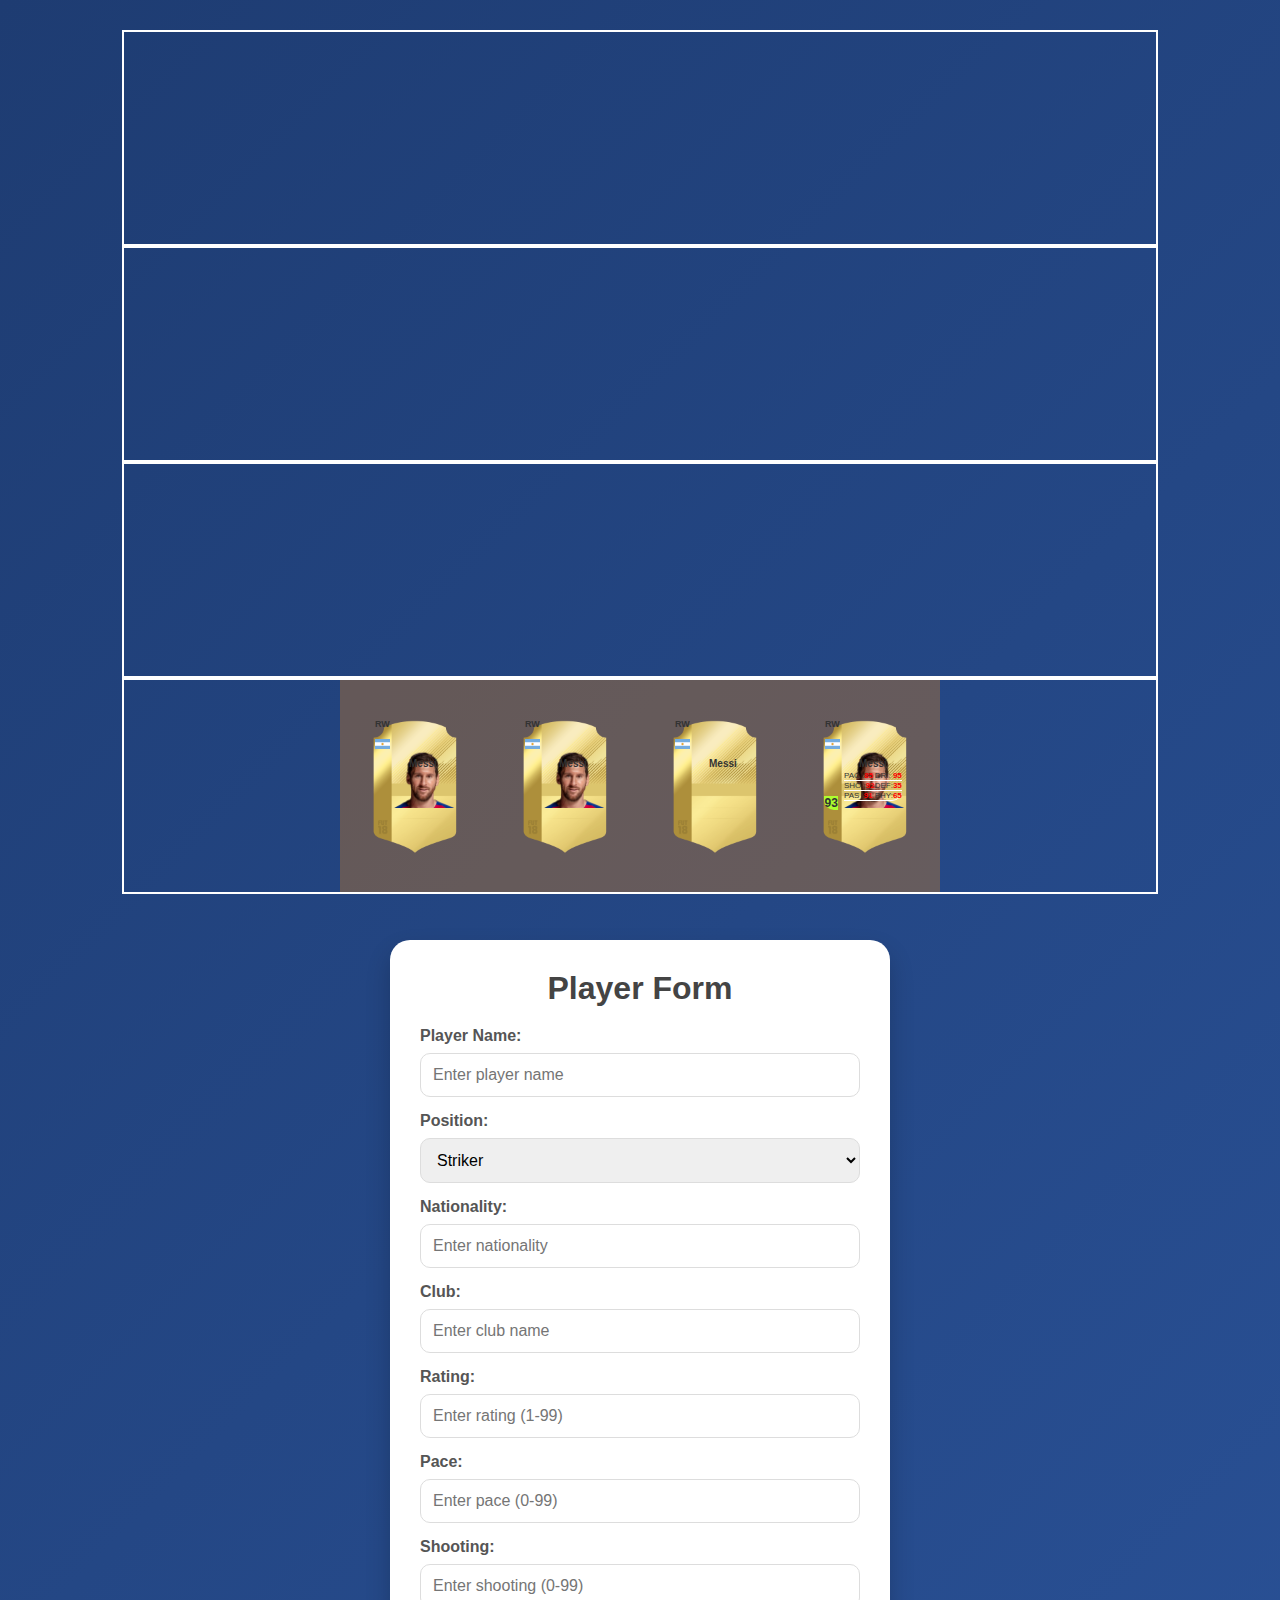
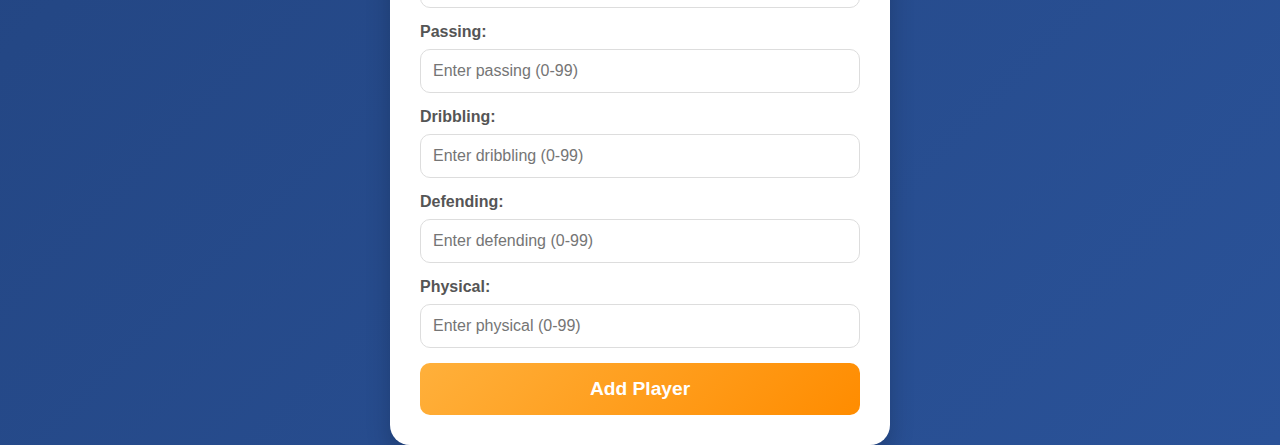
==== main.html @ c0652f91 "FCWAUT-1 <first page html css>" ====
<!DOCTYPE html>
<html lang="en">
<head>
    <meta charset="UTF-8">
    <meta name="viewport" content="width=device-width, initial-scale=1.0">
    <link rel="stylesheet" href="main.css">
    <title>Document</title>
</head>
<body>
    <section class="container">
        <div class="card_player_one">
            <div class="player_card">
                
            </div>
            <div class="player_card ">

            </div>
            <div class="player_card ">

            </div>
            <div class="player_card ">
                <div class="player">
                    <img src="Lionel_Messi_fifa_21.webp" alt="" class="image_player">
                    <h3 class="name_player">Messi</h3>
                    <div class="flag_club_logo">
                        <h2 class="position">RW</h2>
                        <img src="/Flag_of_Argentina.svg.webp" alt="" class="img_flag">
                        <img src="https://cdn.sofifa.net/meta/team/239235/120.png" alt="" class="club">
                    </div>
                </div>
                <div class="player">
                    <img src="Lionel_Messi_fifa_21.webp" alt="" class="image_player">
                    <h3 class="name_player">Messi</h3>
                    <div class="flag_club_logo">
                        <h2 class="position">RW</h2>
                        <img src="/Flag_of_Argentina.svg.webp" alt="" class="img_flag">
                        <img src="https://cdn.sofifa.net/meta/team/239235/120.png" alt="" class="club">
                    </div>
                </div>
                <div class="player">
                    <img src="https://cdn.sofifa.net/players/158/023/25_120.png" alt="" class="image_player">
                    <h3 class="name_player">Messi</h3>
                    <div class="flag_club_logo">
                        <h2 class="position">RW</h2>
                        <img src="/Flag_of_Argentina.svg.webp" alt="" class="img_flag">
                        <img src="https://cdn.sofifa.net/meta/team/239235/120.png" alt="" class="club">
                    </div>
                </div>
                <div class="player">
                    <img src="Lionel_Messi_fifa_21.webp" alt="" class="image_player">
                    <h3 class="name_player">Messi</h3>
                    <div class="flag_club_logo">
                        <h2 class="position">RW</h2>
                        <img src="/Flag_of_Argentina.svg.webp" alt="" class="img_flag">
                        <img src="https://cdn.sofifa.net/meta/team/239235/120.png" alt="" class="club">
                    </div>
                    <div class="info_player">  
                        <p><strong class="rt">93</strong> </p>  
                        <div class="child_info">
                            <p class="info">PAC :<span>85</span></p>  
                            <p class="info">SHO :<span>92</span></p>  
                            <p class="info">PAS :<span>91</span></p>  
                        </div>
                        <div class="child_info">
                            <p class="info">DRI: <span>95</span></p>  
                            <p class="info">DEF:<span>35</span></p>  
                            <p class="info" id="phy">PHY:<span>65</span></p>  
                        </div>
                    </div>  
                </div>
            </div>
        </div>
    </section>
    <section class="container_form">
        <div class="form-section">
            <h2>Player Form</h2>
            <form>
                <label for="playerName">Player Name:</label>
                <input type="text" id="playerName" name="playerName" placeholder="Enter player name" required>
                <label for="playerPosition">Position:</label>
                <select id="playerPosition" name="playerPosition" required>
                    <option value="ST">Striker</option>
                    <option value="LW">Left Winger</option>
                    <option value="RW">Right Winger</option>
                    <option value="CM">Central Midfielder</option>
                    <option value="GK">Goalkeeper</option>
                </select>
        
                <label for="playerNationality">Nationality:</label>
                <input type="text" id="playerNationality" name="playerNationality" placeholder="Enter nationality" required>
        
                <label for="playerClub">Club:</label>
                <input type="text" id="playerClub" name="playerClub" placeholder="Enter club name" required>
        
                <label for="playerRating">Rating:</label>
                <input type="number" id="playerRating" name="playerRating" min="1" max="99" placeholder="Enter rating (1-99)" required>
        
                <label for="playerPace">Pace:</label>
                <input type="number" id="playerPace" name="playerPace" min="0" max="99" placeholder="Enter pace (0-99)" required>
        
                <label for="playerShooting">Shooting:</label>
                <input type="number" id="playerShooting" name="playerShooting" min="0" max="99" placeholder="Enter shooting (0-99)" required>
        
                <label for="playerPassing">Passing:</label>
                <input type="number" id="playerPassing" name="playerPassing" min="0" max="99" placeholder="Enter passing (0-99)" required>
        
                <label for="playerDribbling">Dribbling:</label>
                <input type="number" id="playerDribbling" name="playerDribbling" min="0" max="99" placeholder="Enter dribbling (0-99)" required>
        
                <label for="playerDefending">Defending:</label>
                <input type="number" id="playerDefending" name="playerDefending" min="0" max="99" placeholder="Enter defending (0-99)" required>
        
                <label for="playerPhysical">Physical:</label>
                <input type="number" id="playerPhysical" name="playerPhysical" min="0" max="99" placeholder="Enter physical (0-99)" required>

                <button type="submit">Add Player</button>
            </form>
        </div>
    </section>
</body>
</html>
---- main.css ----
/* General Reset */
* {
    margin: 0;
    padding: 0;
    box-sizing: border-box;
    font-family: 'Poppins', sans-serif;
}

body {
    background: linear-gradient(135deg, #1e3c72, #2a5298);
    color: #333;
    display: flex;
    flex-direction: column;
    /* flex-wrap: wrap; */
    align-items: center;
    justify-content: center;
    min-height: 100vh;
    /* padding: 20px; */
    
}

.container {
    margin: 20px auto;
    width: 90%;
    height: 100vh;
    background: url(/img/view-empty-soccer-stadium-with-fantasy-dreamy-sky.jpg);
    background-position: center;
    background-size: cover;

}

.card_player_one {
    width: 100%;
    height: inherit;
    /* background: linear-gradient(135deg, #ffcf33, #e8b023); */
    /* overflow: hidden; */
    position: relative;
    top: 10px;
}

.player_card {
    width: 90%;
    margin: auto;
    height: 24%;
    display: flex;
    /* flex-direction: column; */
    justify-content: center;
    border: 2px solid white;
}


/* .player_card p {
    font-size: 5px;
    margin-bottom: 13px;
    position: relative;
    top: 96px;
} */

.player_card .rating {
    font-size: 3rem;
    font-weight: bold;
    color: #ffea00;
    text-shadow: 2px 2px 5px rgba(0, 0, 0, 0.8);
}

.container_form {
    width: 100%;
    max-width: 500px;
    background: #fff;
    padding: 30px;
    border-radius: 20px;
    box-shadow: 0 12px 25px rgba(0, 0, 0, 0.2);
}



.player {
    width: 150px;
    height: 100%;
    background-color: #ff8c004d;
    background-image: url(/img/p_rare_gold.png);
    background-position: center;
    background-repeat: no-repeat;
    background-size: 90px;
    position: relative;
}

.image_player {
    width: 61px;
    position: absolute;
    left: 53px;
    bottom: 84.5px;
}

.name_player {
    position: absolute;
    font-size: 10px;
    top: 78px;
    left: 69px;
}

.info_player {
    display: flex;
    justify-content: center;
    align-items: center;
    position: relative;
    /* background-color: beige; */
    top: 91px;
    font-size: xx-small;
    width: fit-content;
    left: 54px;
}

.rt {
    position: absolute;
    top: 25px;
    right: 64px;
    font-size: 12px;
    background-color: greenyellow;
    border-bottom-left-radius: 10px;
}

.child_info {
    /* position: absolute; */
    position: relative;

}

.info {
    font-size: 8px;
    border: 1px solid rgb(255, 255, 255);
    border-left-style: none;
    border-right-style: none;
    border-top-style: none;
}
span{
    color: #ff0000;
    font-weight: 700;
}

#phy {
    border-bottom-right-radius: 20px;
}


.flag_club_logo {
    position: absolute;
    /* border: #ff6a00 solid; */
    left: 35px;
    top: 34px;
    display: flex;
    flex-direction: column;
    justify-content: space-around;
    height: 50px;
}

.position {
    font-size: 9px;
}

.img_flag {
width: 15px;
left: 36px;
top: 40px;
}

.club {
    width: 15px;
    /* position: absolute; */

}

.form-section h2 {
    text-align: center;
    margin-bottom: 20px;
    font-size: 2rem;
    color: #444;
}

.form-section label {
    display: block;
    font-weight: bold;
    margin-bottom: 8px;
    color: #555;
}

.form-section input,
.form-section select {
    width: 100%;
    padding: 12px;
    margin-bottom: 15px;
    border: 1px solid #ddd;
    border-radius: 10px;
    font-size: 16px;
    transition: all 0.3s ease;
}

.form-section input:focus,
.form-section select:focus {
    border-color: #ffcf33;
    box-shadow: 0 0 8px rgba(255, 207, 51, 0.5);
    outline: none;
}

.form-section button {
    width: 100%;
    padding: 15px;
    background: linear-gradient(135deg, #ffb03b, #ff8c00);
    color: #fff;
    font-size: 1.2rem;
    font-weight: bold;
    border: none;
    border-radius: 10px;
    cursor: pointer;
    transition: background 0.3s ease, transform 0.2s ease;
}

.form-section button:hover {
    background: linear-gradient(135deg, #ff8c00, #ff6a00);
    transform: translateY(-3px);
}

@media screen and  (max-width: 768px) {
    .container_form {
        width: 95%;
    }

    .card_player_one {
        width: 100%;
        height: 500px;
    }
    .player_card{
        height: 28%;
    }

    /* .player_card h3 {
        font-size: 1.8rem;
    } */

    .form-section h2 {
        font-size: 1.6rem;
    }
}


@media screen and (max-width: 581px) {
    .player {
        background-size: 63px;
    }

    .image_player {
        width: 44px;
        position: absolute;
        left: 17px;
        bottom: 71px;
    }
    .name_player {
        position: absolute;
        font-size: 8px;
        top: 65px;
        left: 26px;
    }
    .flag_club_logo {
        position: absolute;
        /* border: #ff6a00 solid; */
        left: 5px;
        top: 32px;
        display: flex;
        flex-direction: column;
        justify-content: space-around;
        height: 35px;
        font-size: smaller;
    }
    .player_card {
        height: 28%;
    }
    .position {
        font-size: 5px;
    }
    .img_flag{
        width:9px;
    }
    .club {
        width: 10px;
    }
}
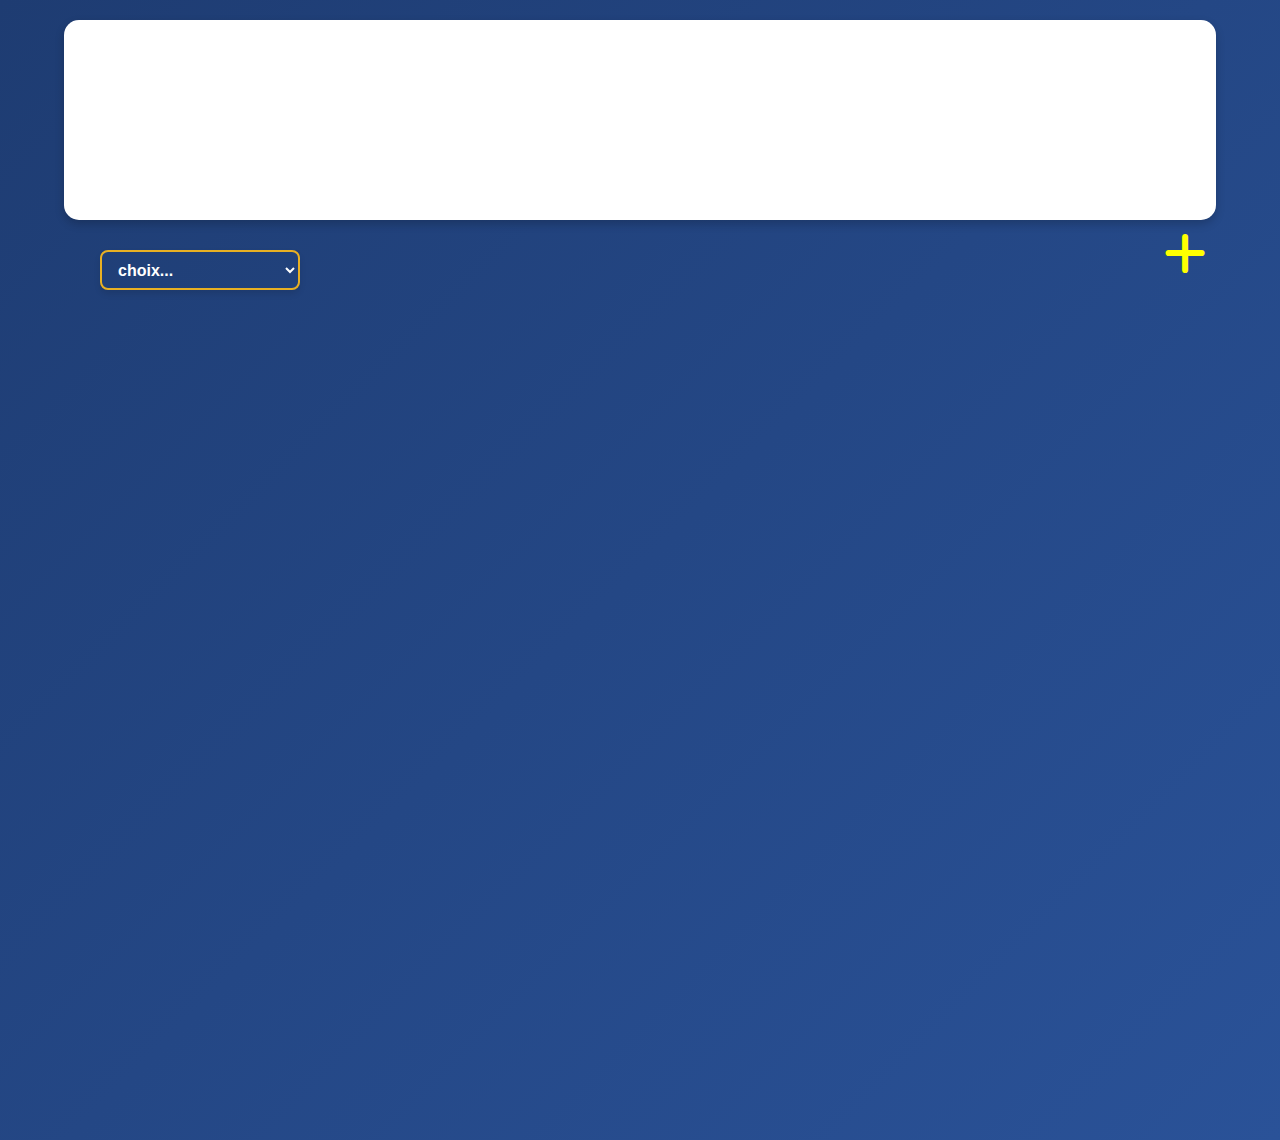
==== commit 94eb9027: "FCWAUT-2 <message>" ====
--- a/main.html
+++ b/main.html
@@ -4,118 +4,106 @@
     <meta charset="UTF-8">
     <meta name="viewport" content="width=device-width, initial-scale=1.0">
     <link rel="stylesheet" href="main.css">
+    <link rel="stylesheet" href="https://cdnjs.cloudflare.com/ajax/libs/font-awesome/6.0.0-beta3/css/all.min.css">
     <title>Document</title>
 </head>
 <body>
+
+    <div class="ihtiyat_player">
+
+
+
+    </div>
+
+    <div class="tactique">
+        <select id="tactiques">
+            <option value="choix...">choix...</option>
+            <option value="433">4-3-3</option>
+            <option value="442">4-4-2</option>
+        </select>
+    </div>
+
+
+    
     <section class="container">
+        <i class="fa-solid fa-plus" id="afficherFormIcon"></i>
+            
         <div class="card_player_one">
-            <div class="player_card">
+            <div class="player_card" id="attaquant">
+
+            </div>
+            <div class="player_card" id="centerPlayer">
+               
+            </div>
+            <div class="player_card" id="defenceur">
                 
             </div>
-            <div class="player_card ">
-
-            </div>
-            <div class="player_card ">
-
-            </div>
-            <div class="player_card ">
-                <div class="player">
-                    <img src="Lionel_Messi_fifa_21.webp" alt="" class="image_player">
-                    <h3 class="name_player">Messi</h3>
-                    <div class="flag_club_logo">
-                        <h2 class="position">RW</h2>
-                        <img src="/Flag_of_Argentina.svg.webp" alt="" class="img_flag">
-                        <img src="https://cdn.sofifa.net/meta/team/239235/120.png" alt="" class="club">
-                    </div>
-                </div>
-                <div class="player">
-                    <img src="Lionel_Messi_fifa_21.webp" alt="" class="image_player">
-                    <h3 class="name_player">Messi</h3>
-                    <div class="flag_club_logo">
-                        <h2 class="position">RW</h2>
-                        <img src="/Flag_of_Argentina.svg.webp" alt="" class="img_flag">
-                        <img src="https://cdn.sofifa.net/meta/team/239235/120.png" alt="" class="club">
-                    </div>
-                </div>
-                <div class="player">
-                    <img src="https://cdn.sofifa.net/players/158/023/25_120.png" alt="" class="image_player">
-                    <h3 class="name_player">Messi</h3>
-                    <div class="flag_club_logo">
-                        <h2 class="position">RW</h2>
-                        <img src="/Flag_of_Argentina.svg.webp" alt="" class="img_flag">
-                        <img src="https://cdn.sofifa.net/meta/team/239235/120.png" alt="" class="club">
-                    </div>
-                </div>
-                <div class="player">
-                    <img src="Lionel_Messi_fifa_21.webp" alt="" class="image_player">
-                    <h3 class="name_player">Messi</h3>
-                    <div class="flag_club_logo">
-                        <h2 class="position">RW</h2>
-                        <img src="/Flag_of_Argentina.svg.webp" alt="" class="img_flag">
-                        <img src="https://cdn.sofifa.net/meta/team/239235/120.png" alt="" class="club">
-                    </div>
-                    <div class="info_player">  
-                        <p><strong class="rt">93</strong> </p>  
-                        <div class="child_info">
-                            <p class="info">PAC :<span>85</span></p>  
-                            <p class="info">SHO :<span>92</span></p>  
-                            <p class="info">PAS :<span>91</span></p>  
-                        </div>
-                        <div class="child_info">
-                            <p class="info">DRI: <span>95</span></p>  
-                            <p class="info">DEF:<span>35</span></p>  
-                            <p class="info" id="phy">PHY:<span>65</span></p>  
-                        </div>
-                    </div>  
-                </div>
+            <div class="player_card" id="Goal">
+               
             </div>
         </div>
     </section>
-    <section class="container_form">
-        <div class="form-section">
-            <h2>Player Form</h2>
-            <form>
-                <label for="playerName">Player Name:</label>
-                <input type="text" id="playerName" name="playerName" placeholder="Enter player name" required>
-                <label for="playerPosition">Position:</label>
-                <select id="playerPosition" name="playerPosition" required>
-                    <option value="ST">Striker</option>
-                    <option value="LW">Left Winger</option>
-                    <option value="RW">Right Winger</option>
-                    <option value="CM">Central Midfielder</option>
-                    <option value="GK">Goalkeeper</option>
-                </select>
-        
-                <label for="playerNationality">Nationality:</label>
-                <input type="text" id="playerNationality" name="playerNationality" placeholder="Enter nationality" required>
-        
-                <label for="playerClub">Club:</label>
-                <input type="text" id="playerClub" name="playerClub" placeholder="Enter club name" required>
-        
-                <label for="playerRating">Rating:</label>
-                <input type="number" id="playerRating" name="playerRating" min="1" max="99" placeholder="Enter rating (1-99)" required>
-        
-                <label for="playerPace">Pace:</label>
-                <input type="number" id="playerPace" name="playerPace" min="0" max="99" placeholder="Enter pace (0-99)" required>
-        
-                <label for="playerShooting">Shooting:</label>
-                <input type="number" id="playerShooting" name="playerShooting" min="0" max="99" placeholder="Enter shooting (0-99)" required>
-        
-                <label for="playerPassing">Passing:</label>
-                <input type="number" id="playerPassing" name="playerPassing" min="0" max="99" placeholder="Enter passing (0-99)" required>
-        
-                <label for="playerDribbling">Dribbling:</label>
-                <input type="number" id="playerDribbling" name="playerDribbling" min="0" max="99" placeholder="Enter dribbling (0-99)" required>
-        
-                <label for="playerDefending">Defending:</label>
-                <input type="number" id="playerDefending" name="playerDefending" min="0" max="99" placeholder="Enter defending (0-99)" required>
-        
-                <label for="playerPhysical">Physical:</label>
-                <input type="number" id="playerPhysical" name="playerPhysical" min="0" max="99" placeholder="Enter physical (0-99)" required>
+    <section class="container_form">  
+        <div class="form-section">  
+            <i class="fa-solid fa-xmark" id="afficherFormIconForm"></i>
+            <h2 class="h2_text_form">Player Form</h2>  
+            <p class="error_validation"></p>  
+            <form name="playerForm">  
+                <div class="flex-container">  
+                    <!-- First Part: Player Information -->  
+                    <div class="flex-item info-section">  
+                        <div class="container_one_form">  
+                            <label for="playerName">Player Name:</label>  
+                            <input type="text" id="playerName" name="playerName" placeholder="Enter player name">  
+                        </div>  
+                        <div>  
+                            <label for="playerClub">Club:</label>  
+                            <input type="text" id="playerClub" name="playerClub" placeholder="Enter club name">  
+                        </div>  
+                        <div>  
+                            <label for="playerNationality">Nationality:</label>  
+                            <input type="text" id="playerNationality" name="playerNationality" placeholder="Enter nationality">  
+                        </div>  
+                        <div class="attribute-input">  
+                            <label for="rating">Rating:</label>
+                            <input type="number" id="rating" name="playerRating" min="0" max="100" placeholder="91" >
+                        </div>
+                        <div class="container_one_form">  
+                            <label for="playerPosition">Position:</label>  
+                            <select id="playerPosition" name="playerPosition" required>  
+                                <option value="">Sélectionnez une position</option>  
+                                <option value="GK">Gardien (GK)</option>  
+                                <option value="CB">Défenseur Central (CB)</option>  
+                                <option value="LB">Latéral Gauche (LB)</option>  
+                                <option value="RB">Latéral Droit (RB)</option>  
+                                <option value="CM">Milieu Central (CM)</option>  
+                                <option value="LM">Milieu Gauche (LM)</option>  
+                                <option value="RM">Milieu Droit (RM)</option>  
+                                <option value="LW">Ailier Gauche (LW)</option>  
+                                <option value="RW">Ailier Droit (RW)</option>  
+                                <option value="ST">Attaquant (ST)</option>  
+                            </select>  
+                        </div>  
+                    </div>  
+    
 
-                <button type="submit">Add Player</button>
-            </form>
-        </div>
-    </section>
+
+                    <div class="flex-item attributes-section">  
+                        <div class="container_info_form">  
+                           
+
+
+                        </div>  
+                    </div>  
+                </div>  
+                <button type="submit" id="Add_player">Add Player</button>  
+            </form>  
+        </div>  
+    </section>  
+    
+
+
+    <script src="players.js"></script>
+    <script src="main.js"></script>
 </body>
 </html>--- a/main.css
+++ b/main.css
@@ -26,6 +26,7 @@
     background: url(/img/view-empty-soccer-stadium-with-fantasy-dreamy-sky.jpg);
     background-position: center;
     background-size: cover;
+    position: relative;
 
 }
 
@@ -34,8 +35,8 @@
     height: inherit;
     /* background: linear-gradient(135deg, #ffcf33, #e8b023); */
     /* overflow: hidden; */
-    position: relative;
-    top: 10px;
+    margin: 20px;
+   
 }
 
 .player_card {
@@ -45,7 +46,6 @@
     display: flex;
     /* flex-direction: column; */
     justify-content: center;
-    border: 2px solid white;
 }
 
 
@@ -63,26 +63,121 @@
     text-shadow: 2px 2px 5px rgba(0, 0, 0, 0.8);
 }
 
-.container_form {
-    width: 100%;
-    max-width: 500px;
-    background: #fff;
-    padding: 30px;
-    border-radius: 20px;
-    box-shadow: 0 12px 25px rgba(0, 0, 0, 0.2);
-}
+/* style form */
+
+.h2_text_form {
+    color: #e8b023;
+    text-align: center;
+}
+.container_form {  
+    width: 80%; 
+    margin: 20px auto; 
+    padding: 20px;   
+    background-color: rgba(255, 255, 255, 0.344);
+    border-radius: 10px;  
+    box-shadow: 0 2px 10px rgba(0, 0, 0, 0.1);  
+    position: absolute;
+    display: none; 
+    z-index: 999;
+} 
+
+.flex-container {  
+    display: flex;  
+    justify-content: space-between;  
+    flex-wrap: wrap;  
+    margin-bottom: 20px; 
+}   
+
+.flex-item {  
+    flex: 1; 
+    min-width: 260px; 
+    padding: 15px;  
+}  
+
+
+.info-section {  
+    background-color: #eaf6fb; 
+    border: 1px solid #b3d7ff;  
+    border-radius: 8px;  
+    margin-right: 10px;   
+}  
+
+.attributes-section {  
+    background-color: #fff9e6; 
+    border: 1px solid #f2c94c;  
+    border-radius: 8px;  
+}  
+
+.container_info_form, .container_one_form {  
+    margin-bottom: 15px;  
+}  
+
+.attribute-input {  
+    margin-bottom: 12px; 
+}  
+
+label {  
+    display: block;  
+    margin-bottom: 5px;  
+    font-weight: bold;  
+    color: #2c3e50;  
+}  
+
+input[type="text"],  
+input[type="number"],  
+input[type="file"],  
+select {  
+    width: 95%; 
+    padding: 10px;  
+    border: 1px solid #d1d1d1;  
+    border-radius: 4px;  
+    transition: border-color 0.3s; 
+}  
+
+input:focus,  
+select:focus {  
+    border-color: #3498db; 
+    outline: none; 
+}  
+
+button {  
+    background-color: #20005c;
+    color: white;  
+    padding: 12px 20px;  
+    border: none;  
+    border-radius: 5px;  
+    cursor: pointer;  
+    transition: background-color 0.3s ease;  
+    font-size: 16px; 
+}  
+
+button:hover {  
+    background-color: #218838; 
+}  
+
+.error_validation {  
+    color: #ff4d4d;  
+    font-size: 14px; 
+    margin-bottom: 10px; 
+} 
+
 
 
 
 .player {
     width: 150px;
     height: 100%;
-    background-color: #ff8c004d;
+    /* background-color: #00000085; */
     background-image: url(/img/p_rare_gold.png);
     background-position: center;
     background-repeat: no-repeat;
     background-size: 90px;
     position: relative;
+    cursor: pointer;
+}
+.player:hover {
+    transform: scale(1.2);
+    background-color: #ff000048;
 }
 
 .image_player {
@@ -93,10 +188,18 @@
 }
 
 .name_player {
-    position: absolute;
-    font-size: 10px;
-    top: 78px;
-    left: 69px;
+    background-color: #ffee37;
+    width: 64.2px;
+    display: flex;
+    justify-content: center;
+    align-items: center;
+    position: absolute;
+    font-size: 8px;
+    top: 80px;
+    left: 52px;
+    overflow: hidden;
+    font-size: 5px;
+    text-align: center;
 }
 
 .info_player {
@@ -116,14 +219,67 @@
     top: 25px;
     right: 64px;
     font-size: 12px;
-    background-color: greenyellow;
+    background-color: rgb(255, 255, 255);
     border-bottom-left-radius: 10px;
 }
 
 .child_info {
     /* position: absolute; */
     position: relative;
-
+}
+
+.ihtiyat_player {  
+    display: flex;  
+    justify-content: flex-start;  
+    align-items: center;  
+    background-color: #ffffff; 
+    border-radius: 15px;   
+    max-width: 90%;  
+    min-width: 90%;  
+    height: 200px;  
+    position: relative;  
+    top: 20px;  
+    padding: 20px;  
+    box-shadow: 0 4px 10px rgba(0, 0, 0, 0.2);  
+    transition: background-color 0.3s; 
+    overflow-x: auto;
+    white-space: nowrap;  
+}  
+
+.ihtiyat_player:hover {  
+    background-color: #ffc25f;  
+}
+
+.fa-bars {
+    color: #FFD43B;
+    display: flex;
+    justify-content: flex-end;
+    font-size: 42px;
+    width: 98%;
+}
+
+
+.fa-xmark {
+    position: absolute;
+    right: 10px;
+    top: 10px;
+    color: rgb(255, 0, 0);
+    font-size: xxx-large;
+    cursor: pointer;
+    z-index: 111;
+}
+
+#photoPlayer {
+   color: black;
+   background-color: rgb(211, 255, 129);
+}
+
+.error_validation {
+    color: red; 
+    font-weight: bold;
+    display: flex;
+    align-items: center;
+    justify-content: center;
 }
 
 .info {
@@ -142,7 +298,23 @@
     border-bottom-right-radius: 20px;
 }
 
-
+.fa-pen-to-square {
+    color: #60ff1e;
+    position: absolute;
+    left: 32px;
+    top: 5px;
+    font-size: small;
+    cursor: pointer;
+}
+
+.fa-delete-left{
+    color: #ff0000;
+    position: absolute;
+    left: 99px;
+    top: 4px;
+    font-size: small;
+    cursor: pointer;
+}
 .flag_club_logo {
     position: absolute;
     /* border: #ff6a00 solid; */
@@ -167,79 +339,71 @@
 .club {
     width: 15px;
     /* position: absolute; */
-
-}
-
-.form-section h2 {
-    text-align: center;
-    margin-bottom: 20px;
-    font-size: 2rem;
-    color: #444;
-}
-
-.form-section label {
-    display: block;
+}
+
+
+
+.fa-plus  {
+    position: absolute;
+    right: 10px;
+    top: 10px;
+    color: yellow;
+    font-size: xxx-large;
+    cursor: pointer;
+    z-index: 111;
+}
+
+
+#afficherFormIconForm {
+display: block;
+}
+
+
+.tactique {
+    display: flex;
+    justify-content: flex-start;
+    align-items: center;
+    margin: 20px;
+    width: 90%;
+    position: absolute;
+    top: 230px;
+    left: 80px;
+    z-index: 111;
+}
+
+#tactiques {
+    width: 200px;
+    height: 40px;
+    padding: 8px 12px;
+    font-size: 16px;
     font-weight: bold;
-    margin-bottom: 8px;
-    color: #555;
-}
-
-.form-section input,
-.form-section select {
-    width: 100%;
-    padding: 12px;
-    margin-bottom: 15px;
-    border: 1px solid #ddd;
-    border-radius: 10px;
+    color: #333;
+    background: transparent;
+    border: 2px solid #e8b023;
+    border-radius: 8px;
+    cursor: pointer;
+    box-shadow: 0 4px 6px rgba(0, 0, 0, 0.1);
+    transition: all 0.3s ease;
+    color: white;
+}
+
+#tactiques:hover {
+    border-color: #ff8c00;
+    color: white;
+    box-shadow: 0 6px 10px rgba(0, 0, 0, 0.2);
+}
+
+#tactiques:focus {
+    outline: none;
+    border-color: #ff6a00;
+    box-shadow: 0 0 8px rgba(255, 106, 0, 0.8);
+}
+
+#tactiques option {
     font-size: 16px;
-    transition: all 0.3s ease;
-}
-
-.form-section input:focus,
-.form-section select:focus {
-    border-color: #ffcf33;
-    box-shadow: 0 0 8px rgba(255, 207, 51, 0.5);
-    outline: none;
-}
-
-.form-section button {
-    width: 100%;
-    padding: 15px;
-    background: linear-gradient(135deg, #ffb03b, #ff8c00);
-    color: #fff;
-    font-size: 1.2rem;
     font-weight: bold;
-    border: none;
-    border-radius: 10px;
-    cursor: pointer;
-    transition: background 0.3s ease, transform 0.2s ease;
-}
-
-.form-section button:hover {
-    background: linear-gradient(135deg, #ff8c00, #ff6a00);
-    transform: translateY(-3px);
-}
-
-@media screen and  (max-width: 768px) {
-    .container_form {
-        width: 95%;
-    }
-
-    .card_player_one {
-        width: 100%;
-        height: 500px;
-    }
-    .player_card{
-        height: 28%;
-    }
-
-    /* .player_card h3 {
-        font-size: 1.8rem;
-    } */
-
-    .form-section h2 {
-        font-size: 1.6rem;
-    }
+    color: #333;
+    background: #fff;
 }
 
 
@@ -284,5 +448,3 @@
         width: 10px;
     }
 }
-
-
